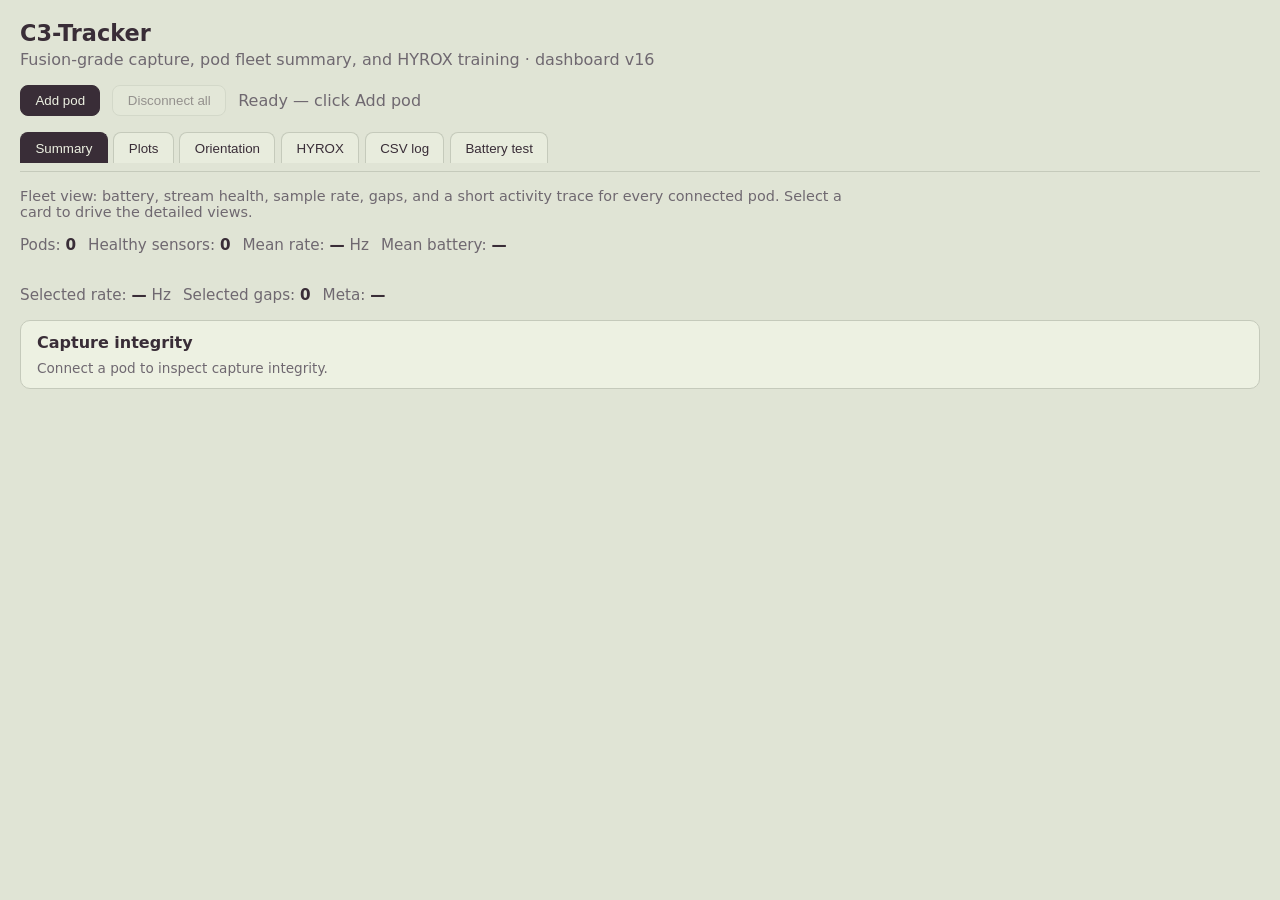
==== web/ble_plotter/index.html @ 92de3a67 "Dashboard UI update" ====
<!DOCTYPE html>
<html lang="en">
<head>
  <meta charset="UTF-8" />
  <meta name="viewport" content="width=device-width, initial-scale=1" />
  <title>C3-Tracker Web BLE</title>
  <link rel="stylesheet" href="styles.css?v=16.5" />
</head>
<body>
  <header>
    <h1>C3-Tracker</h1>
    <p class="sub">Fusion-grade capture, pod fleet summary, and HYROX training · dashboard v16</p>
  </header>

  <section class="controls">
    <button id="btnAddPod" type="button">Add pod</button>
    <button id="btnDisconnect" type="button" disabled>Disconnect all</button>
    <span id="status" class="status">No pods connected</span>
  </section>

  <nav class="tabs" role="tablist">
    <button type="button" class="tab active" data-tab="summary" role="tab" aria-selected="true">Summary</button>
    <button type="button" class="tab" data-tab="plots" role="tab" aria-selected="false">Plots</button>
    <button type="button" class="tab" data-tab="orientation" role="tab" aria-selected="false">Orientation</button>
    <button type="button" class="tab" data-tab="hyrox" role="tab" aria-selected="false">HYROX</button>
    <button type="button" class="tab" data-tab="logging" role="tab" aria-selected="false">CSV log</button>
    <button type="button" class="tab" data-tab="battery-test" role="tab" aria-selected="false">Battery test</button>
  </nav>

  <section id="panel-summary" class="tab-panel active" role="tabpanel">
    <p class="hint">
      Fleet view: battery, stream health, sample rate, gaps, and a short activity
      trace for every connected pod. Select a card to drive the detailed views.
    </p>
    <section class="summary-kpis">
      <div>Pods: <strong id="podCount">0</strong></div>
      <div>Healthy sensors: <strong id="healthyCount">0</strong></div>
      <div>Mean rate: <strong id="fleetRate">—</strong> Hz</div>
      <div>Mean battery: <strong id="fleetBattery">—</strong></div>
    </section>
    <section class="pods" id="podList" aria-label="Connected pods"></section>
    <section class="stats">
      <div>Selected rate: <strong id="rate">—</strong> Hz</div>
      <div>Selected gaps: <strong id="gaps">0</strong></div>
      <div>Meta: <strong id="meta">—</strong></div>
    </section>
    <section class="integrity" aria-label="Capture integrity">
      <h2>Capture integrity</h2>
      <div id="captureIntegrity" class="integrity-body">
        Connect a pod to inspect capture integrity.
      </div>
    </section>
  </section>

  <section id="panel-plots" class="tab-panel" role="tabpanel" hidden>
    <p class="hint">
      Overlay compares the same channels across pods. Each pod color marks its traces.
      Software sync estimates clock offset for CSV timestamps; it is not sample-level IMU sync.
    </p>
    <section class="toggles" id="toggles"></section>
    <section class="plots">
      <figure>
        <figcaption>Accelerometer — auto scale overlay</figcaption>
        <canvas id="plotAccel" width="900" height="200"></canvas>
      </figure>
      <figure>
        <figcaption>Gyroscope — auto scale overlay</figcaption>
        <canvas id="plotGyro" width="900" height="200"></canvas>
      </figure>
      <figure>
        <figcaption>Magnetometer (G) — auto scale overlay</figcaption>
        <canvas id="plotMag" width="900" height="200"></canvas>
      </figure>
    </section>
  </section>

  <section id="panel-orientation" class="tab-panel" role="tabpanel" hidden>
    <p class="hint">
      Cube attitude from the selected pod: accel (tilt) + mag (tilt-compensated yaw).
      Orthographic projection. RGB faces = +X / +Y / +Z. No gyro fusion yet.
    </p>
    <figure class="cube-wrap">
      <figcaption>Selected pod orientation</figcaption>
      <canvas id="plotCube" width="640" height="420"></canvas>
    </figure>
  </section>

  <section id="panel-hyrox" class="tab-panel" role="tabpanel" hidden>
    <p class="hint">
      HYROX mode is a training assistant: it estimates work/rest, motion
      intensity, and candidate repetitions from IMU motion. It does not claim
      exact running distance or official race timing.
    </p>
    <section class="hyrox-controls">
      <label>
        Station
        <select id="hyroxStation">
          <option value="run">Run</option>
          <option value="ski">SkiErg</option>
          <option value="sled_push">Sled push</option>
          <option value="sled_pull">Sled pull</option>
          <option value="burpee">Burpee broad jump</option>
          <option value="row">Row</option>
          <option value="carry">Farmers carry</option>
          <option value="lunge">Sandbag lunges</option>
          <option value="wall_ball">Wall balls</option>
        </select>
      </label>
      <button id="btnHyroxStart" type="button" disabled>Start HYROX set</button>
      <button id="btnHyroxStop" type="button" disabled>Stop set</button>
      <span id="hyroxState" class="status">Idle</span>
    </section>
    <section class="hyrox-kpis">
      <div>Elapsed: <strong id="hyroxElapsed">0:00</strong></div>
      <div>Reps: <strong id="hyroxReps">0</strong></div>
      <div>Cadence: <strong id="hyroxCadence">—</strong></div>
      <div>Effort: <strong id="hyroxEffort">—</strong></div>
      <div>Work: <strong id="hyroxWork">0 s</strong></div>
    </section>
    <p id="hyroxQuality" class="hint">Connect a pod and choose a station.</p>
  </section>

  <section id="panel-logging" class="tab-panel" role="tabpanel" hidden>
    <p class="hint">
      Calibrate the magnetometer in the assembled enclosure first: slow figure-8 and
      tumble through nose/tail/side-down (not flat table spins). Logging uses 224 Hz
      for one pod and 112 Hz for two or more (prefers max rate over zero-loss)
      and brackets motion with two-second stationary bias intervals.
      Start runs a transport preflight; stop waits for a device drain-complete barrier.
      The CSV keeps raw values plus outlier flags and display-safe clean columns.
    </p>
    <section class="log-controls">
      <button id="btnLogStart" type="button" disabled>Start</button>
      <button id="btnLogStop" type="button" disabled>Stop</button>
      <button id="btnMagCal" type="button" disabled>Calibrate mag (30 s)</button>
      <button id="btnLogDownload" type="button" disabled>Download CSV (raw + clean)</button>
      <button id="btnLogClear" type="button" disabled>Clear</button>
      <span class="status">Rows: <strong id="logRows">0</strong> · <strong id="logState">idle</strong></span>
    </section>
  </section>

  <section id="panel-battery-test" class="tab-panel" role="tabpanel" hidden>
    <p class="hint">
      Connected endurance logger: records pack voltage, percentage, connection
      state, actual rate, gaps, and outliers for every pod. Keep this browser tab
      visible; a hidden browser can delay scheduled samples. This measures runtime
      behavior, not battery capacity in mAh.
    </p>
    <section class="test-controls">
      <label>
        Test label
        <input id="testLabel" type="text" maxlength="48"
          placeholder="e.g. one-pod-56Hz-live" />
      </label>
      <label>
        Sample interval
        <select id="testInterval">
          <option value="30">30 s</option>
          <option value="60" selected>60 s</option>
          <option value="300">5 min</option>
        </select>
      </label>
      <button id="btnTestStart" type="button" disabled>Start status log</button>
      <button id="btnTestStop" type="button" disabled>Stop</button>
      <button id="btnTestDownload" type="button" disabled>Download status CSV</button>
      <button id="btnTestClear" type="button" disabled>Clear</button>
    </section>
    <section class="test-kpis">
      <div>Elapsed: <strong id="testElapsed">0:00</strong></div>
      <div>Status rows: <strong id="testRows">0</strong></div>
      <div>State: <strong id="testState">idle</strong></div>
    </section>
    <div class="test-table-wrap">
      <table class="test-table">
        <caption>Latest logged device status</caption>
        <thead>
          <tr>
            <th>Pod</th>
            <th>Elapsed</th>
            <th>Battery</th>
            <th>Link / sensor</th>
            <th>Rate</th>
            <th>Gaps</th>
            <th>Outliers</th>
          </tr>
        </thead>
        <tbody id="testLatest"></tbody>
      </table>
    </div>
  </section>

  <script type="module" src="app.js?v=16.5"></script>
</body>
</html>
---- web/ble_plotter/styles.css ----
:root {
  color-scheme: light;
  --brand-ink: #392d37;
  --brand-paper: #edf1e2;
  --brand-soft: #e8ecdd;
  --brand-muted: #e4e8d9;
  --brand-depth: #e0e4d5;
  --bg: var(--brand-depth);
  --panel: var(--brand-paper);
  --surface: var(--brand-soft);
  --text: var(--brand-ink);
  --muted: #6f6870;
  --border: #c5cabb;
  --accent: var(--brand-ink);
  --instrument: var(--brand-ink);
  --green: #26734d;
  --blue: #315f8c;
  --danger: #a33c46;
  --warning: #945b17;
}

* { box-sizing: border-box; }
::selection { background: var(--brand-ink); color: var(--brand-paper); }
body {
  margin: 0;
  font-family: "Segoe UI", system-ui, sans-serif;
  background: var(--bg);
  color: var(--text);
  padding: 1.25rem;
}
header h1 { margin: 0; font-size: 1.4rem; }
.sub { margin: 0.25rem 0 1rem; color: var(--muted); }
.controls, .stats, .toggles, .log-controls, .pods, .summary-kpis,
.hyrox-controls, .hyrox-kpis, .test-controls, .test-kpis {
  display: flex;
  flex-wrap: wrap;
  gap: 0.75rem;
  align-items: center;
  margin-bottom: 1rem;
}
.pods {
  align-items: stretch;
}
.summary-kpis, .hyrox-kpis, .test-kpis {
  color: var(--muted);
  font-size: 0.95rem;
}
.summary-kpis strong, .hyrox-kpis strong, .test-kpis strong { color: var(--text); }
.pod-card {
  background: var(--panel);
  border: 1px solid var(--border);
  border-left-width: 4px;
  border-radius: 10px;
  padding: 0.75rem;
  min-width: 280px;
  flex: 1 1 320px;
}
.pod-card.selected {
  box-shadow: 0 0 0 1px var(--accent);
}
.pod-title {
  display: flex;
  flex-wrap: wrap;
  gap: 0.5rem;
  align-items: center;
  margin-bottom: 0.6rem;
}
.pod-title .muted {
  color: var(--muted);
  font-size: 0.85rem;
}
.pod-health, .pod-metric {
  display: flex;
  flex-wrap: wrap;
  gap: 0.65rem;
  color: var(--muted);
  font-size: 0.82rem;
  margin: 0.35rem 0;
}
.health.good { color: var(--green); }
.health.warn { color: var(--warning); }
.health.bad { color: var(--danger); }
meter {
  width: 5rem;
  height: 0.65rem;
  accent-color: var(--green);
}
.mini-plot-wrap {
  margin: 0.55rem 0;
  padding: 0.35rem 0.45rem 0.45rem;
  background: var(--instrument);
  border-radius: 6px;
}
.mini-plot-wrap figcaption {
  color: var(--brand-muted);
  font-size: 0.72rem;
  margin-bottom: 0.2rem;
}
.mini-plot {
  width: 100%;
  height: 58px;
  background: transparent;
}
.swatch {
  width: 0.75rem;
  height: 0.75rem;
  border-radius: 50%;
  display: inline-block;
}
.pod-actions {
  display: flex;
  flex-wrap: wrap;
  gap: 0.4rem;
  align-items: center;
}
.pod-actions input[type="text"] {
  background: var(--surface);
  color: var(--text);
  border: 1px solid var(--border);
  border-radius: 8px;
  padding: 0.4rem 0.6rem;
  min-width: 10rem;
}
button {
  background: var(--surface);
  color: var(--text);
  border: 1px solid var(--border);
  border-radius: 8px;
  padding: 0.45rem 0.9rem;
  cursor: pointer;
}
button:hover:not(:disabled) { background: var(--brand-muted); border-color: var(--accent); }
button:disabled { opacity: 0.45; cursor: not-allowed; }
#btnAddPod {
  background: var(--accent);
  border-color: var(--accent);
  color: var(--brand-paper);
}
#btnAddPod:hover:not(:disabled) { background: #51414d; border-color: #51414d; }
button:focus-visible, select:focus-visible, input:focus-visible {
  outline: 3px solid #9d8d97;
  outline-offset: 2px;
}
.status { color: var(--muted); }
.status.ok { color: var(--green); }
.status.err { color: var(--danger); }
.hyrox-controls label, .test-controls label {
  display: inline-flex;
  gap: 0.4rem;
  align-items: center;
  color: var(--muted);
}
select, .test-controls input {
  background: var(--surface);
  color: var(--text);
  border: 1px solid var(--border);
  border-radius: 8px;
  padding: 0.45rem 0.6rem;
}
.test-controls input { min-width: 12rem; }
.test-table-wrap {
  overflow-x: auto;
  background: var(--panel);
  border-radius: 10px;
  padding: 0.75rem;
}
.test-table {
  border-collapse: collapse;
  min-width: 45rem;
  width: 100%;
  font-size: 0.85rem;
}
.test-table caption {
  caption-side: top;
  color: var(--muted);
  font-size: 0.9rem;
  text-align: left;
  margin-bottom: 0.5rem;
}
.test-table th, .test-table td {
  border-bottom: 1px solid var(--border);
  padding: 0.45rem;
  text-align: left;
  white-space: nowrap;
}
.test-table th { color: var(--muted); font-weight: 600; }
.stats { color: var(--muted); font-size: 0.95rem; }
.stats strong { color: var(--text); }

.tabs {
  display: flex;
  gap: 0.35rem;
  margin: 1rem 0 1rem;
  border-bottom: 1px solid var(--border);
  padding-bottom: 0.5rem;
}
.tab {
  border-radius: 8px 8px 0 0;
  border-bottom: none;
}
.tab.active {
  border-color: var(--accent);
  background: var(--accent);
  color: var(--brand-paper);
}
.tab-panel[hidden] { display: none; }
.hint {
  color: var(--muted);
  font-size: 0.9rem;
  max-width: 52rem;
  margin: 0 0 1rem;
}

.plots figure, .cube-wrap {
  margin: 0 0 1rem;
  background: var(--panel);
  border-radius: 10px;
  padding: 0.5rem 0.75rem 0.75rem;
}
figcaption { font-size: 0.85rem; color: var(--muted); margin-bottom: 0.35rem; }
canvas {
  width: 100%;
  max-width: 900px;
  height: auto;
  display: block;
  background: var(--instrument);
  border-radius: 6px;
}
#plotCube {
  max-width: 640px;
  margin: 0 auto;
}
.toggles label {
  display: inline-flex;
  gap: 0.35rem;
  align-items: center;
  font-size: 0.85rem;
  color: var(--muted);
}
.integrity {
  background: var(--panel);
  border: 1px solid var(--border);
  border-radius: 10px;
  padding: 0.75rem 1rem;
  margin-bottom: 1rem;
}
.integrity h2 {
  margin: 0 0 0.5rem;
  font-size: 1rem;
}
.integrity-body {
  color: var(--muted);
  font-size: 0.85rem;
  display: grid;
  gap: 0.35rem;
}
.integrity-row {
  font-family: ui-monospace, SFMono-Regular, Menlo, Consolas, monospace;
}
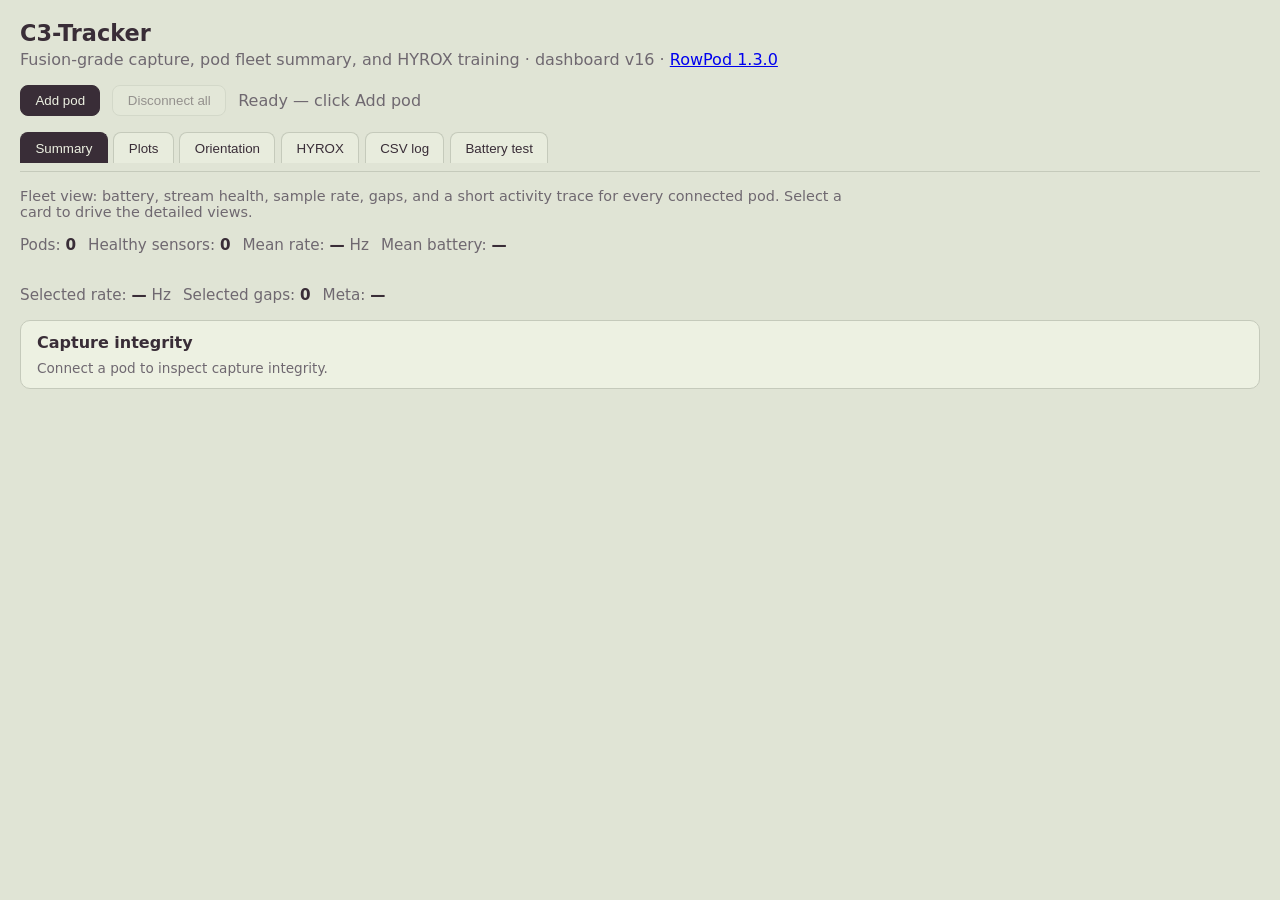
==== commit 2d115064: "Add RowPod 1.3.0 coaching PWA and rowing BLE profile. Host owns oar angle and crew overlay so water " ====
--- a/web/ble_plotter/index.html
+++ b/web/ble_plotter/index.html
@@ -4,12 +4,12 @@
   <meta charset="UTF-8" />
   <meta name="viewport" content="width=device-width, initial-scale=1" />
   <title>C3-Tracker Web BLE</title>
-  <link rel="stylesheet" href="styles.css?v=16.5" />
+  <link rel="stylesheet" href="styles.css?v=16.8" />
 </head>
 <body>
   <header>
     <h1>C3-Tracker</h1>
-    <p class="sub">Fusion-grade capture, pod fleet summary, and HYROX training · dashboard v16</p>
+    <p class="sub">Fusion-grade capture, pod fleet summary, and HYROX training · dashboard v16 · <a href="./rowpod.html?v=1.3.0">RowPod 1.3.0</a></p>
   </header>
 
   <section class="controls">
@@ -76,8 +76,7 @@
 
   <section id="panel-orientation" class="tab-panel" role="tabpanel" hidden>
     <p class="hint">
-      Cube attitude from the selected pod: accel (tilt) + mag (tilt-compensated yaw).
-      Orthographic projection. RGB faces = +X / +Y / +Z. No gyro fusion yet.
+      Cube attitude from on-device Mahony (gyro + accel + mag yaw correction).
     </p>
     <figure class="cube-wrap">
       <figcaption>Selected pod orientation</figcaption>
@@ -123,17 +122,17 @@
   <section id="panel-logging" class="tab-panel" role="tabpanel" hidden>
     <p class="hint">
       Calibrate the magnetometer in the assembled enclosure first: slow figure-8 and
-      tumble through nose/tail/side-down (not flat table spins). Logging uses 224 Hz
+      tumble through nose/tail/side-down (not flat table spins). Logging uses 448 Hz
       for one pod and 112 Hz for two or more (prefers max rate over zero-loss)
       and brackets motion with two-second stationary bias intervals.
       Start runs a transport preflight; stop waits for a device drain-complete barrier.
-      The CSV keeps raw values plus outlier flags and display-safe clean columns.
+      The CSV stores on-device Mahony quaternions plus the accel and mag the filter used.
     </p>
     <section class="log-controls">
       <button id="btnLogStart" type="button" disabled>Start</button>
       <button id="btnLogStop" type="button" disabled>Stop</button>
       <button id="btnMagCal" type="button" disabled>Calibrate mag (30 s)</button>
-      <button id="btnLogDownload" type="button" disabled>Download CSV (raw + clean)</button>
+      <button id="btnLogDownload" type="button" disabled>Download CSV (Mahony)</button>
       <button id="btnLogClear" type="button" disabled>Clear</button>
       <span class="status">Rows: <strong id="logRows">0</strong> · <strong id="logState">idle</strong></span>
     </section>
@@ -189,6 +188,6 @@
     </div>
   </section>
 
-  <script type="module" src="app.js?v=16.5"></script>
+  <script type="module" src="app.js?v=16.8"></script>
 </body>
 </html>
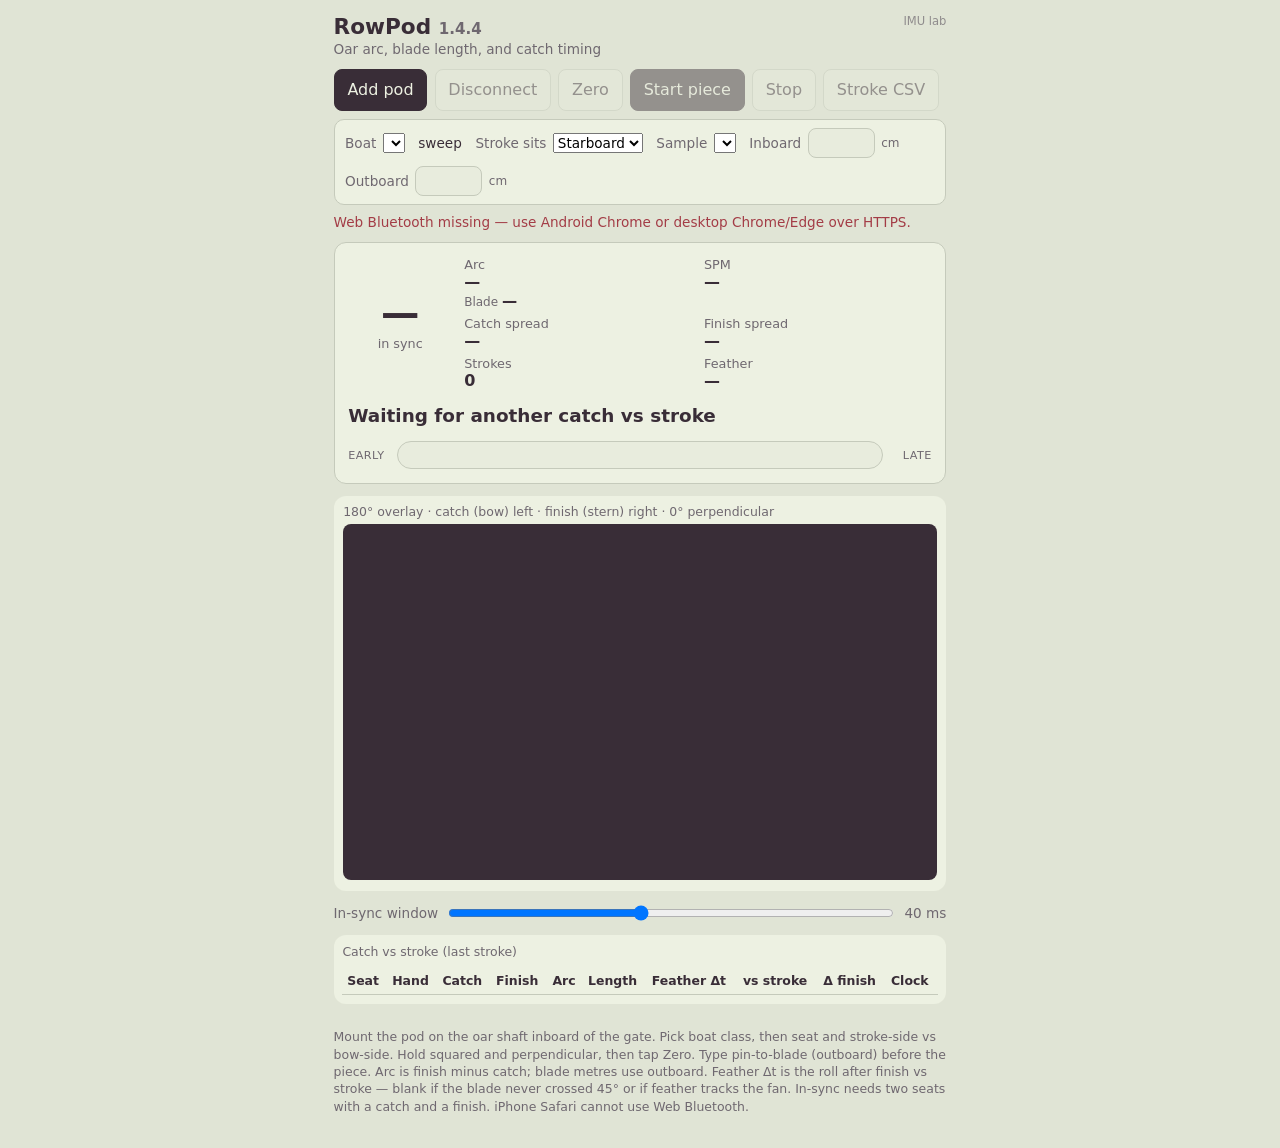
==== commit e2db9b16: "Ship RowPod 1.4.4 so Pages serves the coaching PWA and the 1.4 host line is tagged. Co-authored-by: " ====
--- a/web/ble_plotter/index.html
+++ b/web/ble_plotter/index.html
@@ -2,192 +2,132 @@
 <html lang="en">
 <head>
   <meta charset="UTF-8" />
-  <meta name="viewport" content="width=device-width, initial-scale=1" />
-  <title>C3-Tracker Web BLE</title>
-  <link rel="stylesheet" href="styles.css?v=16.8" />
+  <meta name="viewport" content="width=device-width, initial-scale=1, viewport-fit=cover" />
+  <meta name="theme-color" content="#392d37" />
+  <meta name="mobile-web-app-capable" content="yes" />
+  <title>RowPod 1.4.4</title>
+  <link rel="manifest" href="manifest.webmanifest" />
+  <link rel="icon" href="overtec-mark.svg" type="image/svg+xml" />
+  <link rel="stylesheet" href="rowpod.css?v=1.4.4" />
 </head>
 <body>
   <header>
-    <h1>C3-Tracker</h1>
-    <p class="sub">Fusion-grade capture, pod fleet summary, and HYROX training · dashboard v16 · <a href="./rowpod.html?v=1.3.0">RowPod 1.3.0</a></p>
+    <div class="brand">
+      <h1>RowPod <span data-rowpod-version>1.4.4</span></h1>
+      <p class="sub">Oar arc, blade length, and catch timing</p>
+    </div>
+    <a class="lab-link" href="./lab.html">IMU lab</a>
   </header>
 
   <section class="controls">
     <button id="btnAddPod" type="button">Add pod</button>
-    <button id="btnDisconnect" type="button" disabled>Disconnect all</button>
-    <span id="status" class="status">No pods connected</span>
+    <button id="btnDisconnect" type="button" disabled>Disconnect</button>
+    <button id="btnZero" type="button" disabled>Zero</button>
+    <button id="btnStart" type="button" disabled>Start piece</button>
+    <button id="btnStop" type="button" disabled>Stop</button>
+    <button id="btnCsv" type="button" disabled>Stroke CSV</button>
   </section>
 
-  <nav class="tabs" role="tablist">
-    <button type="button" class="tab active" data-tab="summary" role="tab" aria-selected="true">Summary</button>
-    <button type="button" class="tab" data-tab="plots" role="tab" aria-selected="false">Plots</button>
-    <button type="button" class="tab" data-tab="orientation" role="tab" aria-selected="false">Orientation</button>
-    <button type="button" class="tab" data-tab="hyrox" role="tab" aria-selected="false">HYROX</button>
-    <button type="button" class="tab" data-tab="logging" role="tab" aria-selected="false">CSV log</button>
-    <button type="button" class="tab" data-tab="battery-test" role="tab" aria-selected="false">Battery test</button>
-  </nav>
+  <section class="rig" aria-label="Boat class">
+    <label>
+      Boat
+      <select id="boatClass"></select>
+    </label>
+    <span id="boatKind" class="rig-kind">sweep</span>
+    <label>
+      Stroke sits
+      <select id="strokeSits">
+        <option value="starboard">Starboard</option>
+        <option value="port">Port</option>
+      </select>
+    </label>
+    <label>
+      Sample
+      <select id="crewPreset"></select>
+    </label>
+    <label>
+      Inboard
+      <input id="inboardCm" type="number" min="50" max="200" step="1" inputmode="decimal" />
+      <span class="rig-unit">cm</span>
+    </label>
+    <label>
+      Outboard
+      <input id="outboardCm" type="number" min="100" max="400" step="1" inputmode="decimal" />
+      <span class="rig-unit">cm</span>
+    </label>
+  </section>
+  <p id="status" class="status">Android Chrome or desktop Chrome/Edge. Add one pod per oar.</p>
 
-  <section id="panel-summary" class="tab-panel active" role="tabpanel">
-    <p class="hint">
-      Fleet view: battery, stream health, sample rate, gaps, and a short activity
-      trace for every connected pod. Select a card to drive the detailed views.
-    </p>
-    <section class="summary-kpis">
-      <div>Pods: <strong id="podCount">0</strong></div>
-      <div>Healthy sensors: <strong id="healthyCount">0</strong></div>
-      <div>Mean rate: <strong id="fleetRate">—</strong> Hz</div>
-      <div>Mean battery: <strong id="fleetBattery">—</strong></div>
-    </section>
-    <section class="pods" id="podList" aria-label="Connected pods"></section>
-    <section class="stats">
-      <div>Selected rate: <strong id="rate">—</strong> Hz</div>
-      <div>Selected gaps: <strong id="gaps">0</strong></div>
-      <div>Meta: <strong id="meta">—</strong></div>
-    </section>
-    <section class="integrity" aria-label="Capture integrity">
-      <h2>Capture integrity</h2>
-      <div id="captureIntegrity" class="integrity-body">
-        Connect a pod to inspect capture integrity.
+  <section class="headline" aria-live="polite">
+    <div class="sync-pct">
+      <strong id="syncPct">—</strong>
+      <span>in sync</span>
+    </div>
+    <div class="kpis">
+      <div class="kpi-stack">
+        Arc <strong id="arcLive">—</strong>
+        <span class="kpi-blade">Blade <strong id="bladeLive">—</strong></span>
       </div>
-    </section>
-  </section>
-
-  <section id="panel-plots" class="tab-panel" role="tabpanel" hidden>
-    <p class="hint">
-      Overlay compares the same channels across pods. Each pod color marks its traces.
-      Software sync estimates clock offset for CSV timestamps; it is not sample-level IMU sync.
-    </p>
-    <section class="toggles" id="toggles"></section>
-    <section class="plots">
-      <figure>
-        <figcaption>Accelerometer — auto scale overlay</figcaption>
-        <canvas id="plotAccel" width="900" height="200"></canvas>
-      </figure>
-      <figure>
-        <figcaption>Gyroscope — auto scale overlay</figcaption>
-        <canvas id="plotGyro" width="900" height="200"></canvas>
-      </figure>
-      <figure>
-        <figcaption>Magnetometer (G) — auto scale overlay</figcaption>
-        <canvas id="plotMag" width="900" height="200"></canvas>
-      </figure>
-    </section>
-  </section>
-
-  <section id="panel-orientation" class="tab-panel" role="tabpanel" hidden>
-    <p class="hint">
-      Cube attitude from on-device Mahony (gyro + accel + mag yaw correction).
-    </p>
-    <figure class="cube-wrap">
-      <figcaption>Selected pod orientation</figcaption>
-      <canvas id="plotCube" width="640" height="420"></canvas>
-    </figure>
-  </section>
-
-  <section id="panel-hyrox" class="tab-panel" role="tabpanel" hidden>
-    <p class="hint">
-      HYROX mode is a training assistant: it estimates work/rest, motion
-      intensity, and candidate repetitions from IMU motion. It does not claim
-      exact running distance or official race timing.
-    </p>
-    <section class="hyrox-controls">
-      <label>
-        Station
-        <select id="hyroxStation">
-          <option value="run">Run</option>
-          <option value="ski">SkiErg</option>
-          <option value="sled_push">Sled push</option>
-          <option value="sled_pull">Sled pull</option>
-          <option value="burpee">Burpee broad jump</option>
-          <option value="row">Row</option>
-          <option value="carry">Farmers carry</option>
-          <option value="lunge">Sandbag lunges</option>
-          <option value="wall_ball">Wall balls</option>
-        </select>
-      </label>
-      <button id="btnHyroxStart" type="button" disabled>Start HYROX set</button>
-      <button id="btnHyroxStop" type="button" disabled>Stop set</button>
-      <span id="hyroxState" class="status">Idle</span>
-    </section>
-    <section class="hyrox-kpis">
-      <div>Elapsed: <strong id="hyroxElapsed">0:00</strong></div>
-      <div>Reps: <strong id="hyroxReps">0</strong></div>
-      <div>Cadence: <strong id="hyroxCadence">—</strong></div>
-      <div>Effort: <strong id="hyroxEffort">—</strong></div>
-      <div>Work: <strong id="hyroxWork">0 s</strong></div>
-    </section>
-    <p id="hyroxQuality" class="hint">Connect a pod and choose a station.</p>
-  </section>
-
-  <section id="panel-logging" class="tab-panel" role="tabpanel" hidden>
-    <p class="hint">
-      Calibrate the magnetometer in the assembled enclosure first: slow figure-8 and
-      tumble through nose/tail/side-down (not flat table spins). Logging uses 448 Hz
-      for one pod and 112 Hz for two or more (prefers max rate over zero-loss)
-      and brackets motion with two-second stationary bias intervals.
-      Start runs a transport preflight; stop waits for a device drain-complete barrier.
-      The CSV stores on-device Mahony quaternions plus the accel and mag the filter used.
-    </p>
-    <section class="log-controls">
-      <button id="btnLogStart" type="button" disabled>Start</button>
-      <button id="btnLogStop" type="button" disabled>Stop</button>
-      <button id="btnMagCal" type="button" disabled>Calibrate mag (30 s)</button>
-      <button id="btnLogDownload" type="button" disabled>Download CSV (Mahony)</button>
-      <button id="btnLogClear" type="button" disabled>Clear</button>
-      <span class="status">Rows: <strong id="logRows">0</strong> · <strong id="logState">idle</strong></span>
-    </section>
-  </section>
-
-  <section id="panel-battery-test" class="tab-panel" role="tabpanel" hidden>
-    <p class="hint">
-      Connected endurance logger: records pack voltage, percentage, connection
-      state, actual rate, gaps, and outliers for every pod. Keep this browser tab
-      visible; a hidden browser can delay scheduled samples. This measures runtime
-      behavior, not battery capacity in mAh.
-    </p>
-    <section class="test-controls">
-      <label>
-        Test label
-        <input id="testLabel" type="text" maxlength="48"
-          placeholder="e.g. one-pod-56Hz-live" />
-      </label>
-      <label>
-        Sample interval
-        <select id="testInterval">
-          <option value="30">30 s</option>
-          <option value="60" selected>60 s</option>
-          <option value="300">5 min</option>
-        </select>
-      </label>
-      <button id="btnTestStart" type="button" disabled>Start status log</button>
-      <button id="btnTestStop" type="button" disabled>Stop</button>
-      <button id="btnTestDownload" type="button" disabled>Download status CSV</button>
-      <button id="btnTestClear" type="button" disabled>Clear</button>
-    </section>
-    <section class="test-kpis">
-      <div>Elapsed: <strong id="testElapsed">0:00</strong></div>
-      <div>Status rows: <strong id="testRows">0</strong></div>
-      <div>State: <strong id="testState">idle</strong></div>
-    </section>
-    <div class="test-table-wrap">
-      <table class="test-table">
-        <caption>Latest logged device status</caption>
-        <thead>
-          <tr>
-            <th>Pod</th>
-            <th>Elapsed</th>
-            <th>Battery</th>
-            <th>Link / sensor</th>
-            <th>Rate</th>
-            <th>Gaps</th>
-            <th>Outliers</th>
-          </tr>
-        </thead>
-        <tbody id="testLatest"></tbody>
-      </table>
+      <div>SPM <strong id="spm">—</strong></div>
+      <div>Catch spread <strong id="catchSpread">—</strong></div>
+      <div>Finish spread <strong id="finishSpread">—</strong></div>
+      <div>Strokes <strong id="strokeCount">0</strong></div>
+      <div>Feather <strong id="featherLive">—</strong></div>
+    </div>
+    <p id="catchCue" class="catch-cue">Waiting for another catch vs stroke</p>
+    <div id="alignRail" class="align-rail" hidden>
+      <span class="align-end">early</span>
+      <div id="alignTrack" class="align-track"></div>
+      <span class="align-end">late</span>
     </div>
   </section>
 
-  <script type="module" src="app.js?v=16.8"></script>
+  <figure class="fan-wrap">
+    <figcaption>180° overlay · catch (bow) left · finish (stern) right · 0° perpendicular</figcaption>
+    <canvas id="fan" width="720" height="432"></canvas>
+  </figure>
+
+  <section class="threshold">
+    <label>
+      In-sync window
+      <input id="thresholdMs" type="range" min="10" max="80" step="5" value="40" />
+      <span id="thresholdLabel">40 ms</span>
+    </label>
+  </section>
+
+  <section class="table-wrap">
+    <table>
+      <caption>Catch vs stroke (last stroke) <span id="matchNote" class="match-note"></span></caption>
+      <thead>
+        <tr>
+          <th>Seat</th>
+          <th>Hand</th>
+          <th>Catch</th>
+          <th>Finish</th>
+          <th>Arc</th>
+          <th>Length</th>
+          <th>Feather Δt</th>
+          <th>vs stroke</th>
+          <th>Δ finish</th>
+          <th>Clock</th>
+        </tr>
+      </thead>
+      <tbody id="seatRows"></tbody>
+    </table>
+  </section>
+
+  <section id="podList" class="pod-assign" aria-label="Seat assignment"></section>
+
+  <p class="footnote">
+    Mount the pod on the oar shaft inboard of the gate. Pick boat class, then
+    seat and stroke-side vs bow-side. Hold squared and perpendicular, then tap
+    Zero. Type pin-to-blade (outboard) before the piece. Arc is finish minus
+    catch; blade metres use outboard. Feather Δt is the roll after finish vs
+    stroke — blank if the blade never crossed 45° or if feather tracks the fan.
+    In-sync needs two seats with a catch and a finish. iPhone Safari cannot use
+    Web Bluetooth.
+  </p>
+
+  <script type="module" src="rowpod.js?v=1.4.4"></script>
 </body>
 </html>
--- a/web/ble_plotter/rowpod.css
+++ b/web/ble_plotter/rowpod.css
@@ -0,0 +1,309 @@
+:root {
+  color-scheme: light;
+  --brand-ink: #392d37;
+  --brand-paper: #edf1e2;
+  --brand-soft: #e8ecdd;
+  --muted: #6f6870;
+  --border: #c5cabb;
+  --green: #26734d;
+  --danger: #a33c46;
+  --warning: #945b17;
+}
+
+* { box-sizing: border-box; }
+html, body { margin: 0; }
+body {
+  min-height: 100dvh;
+  font-family: "Segoe UI", system-ui, sans-serif;
+  background: #e0e4d5;
+  color: var(--brand-ink);
+  padding: 0.85rem 0.85rem calc(1.25rem + env(safe-area-inset-bottom));
+  max-width: 28rem;
+  margin: 0 auto;
+}
+
+header {
+  display: flex;
+  justify-content: space-between;
+  align-items: flex-start;
+  gap: 0.75rem;
+  margin-bottom: 0.75rem;
+}
+header h1 { margin: 0; font-size: 1.35rem; }
+header h1 [data-rowpod-version] {
+  font-weight: 600;
+  color: var(--muted);
+  font-size: 0.7em;
+}
+.sub { margin: 0.15rem 0 0; color: var(--muted); font-size: 0.85rem; }
+.lab-link {
+  color: var(--muted);
+  font-size: 0.72rem;
+  white-space: nowrap;
+  text-decoration: none;
+  opacity: 0.7;
+}
+.lab-link:hover { opacity: 1; text-decoration: underline; }
+
+.controls {
+  display: flex;
+  flex-wrap: wrap;
+  gap: 0.45rem;
+  margin-bottom: 0.5rem;
+}
+.rig {
+  display: flex;
+  flex-wrap: wrap;
+  align-items: center;
+  gap: 0.55rem 0.85rem;
+  margin-bottom: 0.55rem;
+  padding: 0.55rem 0.65rem;
+  background: var(--brand-paper);
+  border: 1px solid var(--border);
+  border-radius: 10px;
+  font-size: 0.85rem;
+}
+.rig label {
+  display: flex;
+  align-items: center;
+  gap: 0.4rem;
+  color: var(--muted);
+}
+.rig-unit {
+  font-size: 0.75rem;
+  color: var(--muted);
+}
+.rig input[type="number"] {
+  width: 4.2rem;
+  font: inherit;
+  color: var(--brand-ink);
+  background: var(--brand-soft);
+  border: 1px solid var(--border);
+  border-radius: 8px;
+  padding: 0.35rem 0.4rem;
+}
+button, select, input[type="range"] {
+  font: inherit;
+}
+button {
+  background: var(--brand-soft);
+  color: var(--brand-ink);
+  border: 1px solid var(--border);
+  border-radius: 8px;
+  padding: 0.55rem 0.8rem;
+  min-height: 2.6rem;
+  cursor: pointer;
+}
+button:disabled { opacity: 0.45; }
+#btnAddPod, #btnStart {
+  background: var(--brand-ink);
+  color: var(--brand-paper);
+  border-color: var(--brand-ink);
+}
+.status { color: var(--muted); font-size: 0.85rem; margin: 0 0 0.75rem; }
+.status.ok { color: var(--green); }
+.status.err { color: var(--danger); }
+
+.headline {
+  background: var(--brand-paper);
+  border: 1px solid var(--border);
+  border-radius: 12px;
+  padding: 0.85rem;
+  margin-bottom: 0.75rem;
+  display: grid;
+  grid-template-columns: auto 1fr;
+  gap: 0.75rem;
+  align-items: center;
+}
+.sync-pct {
+  text-align: center;
+  min-width: 6.5rem;
+}
+.sync-pct strong {
+  display: block;
+  font-size: 2.4rem;
+  line-height: 1;
+}
+.sync-pct span { color: var(--muted); font-size: 0.8rem; }
+.kpis {
+  display: grid;
+  grid-template-columns: 1fr 1fr;
+  gap: 0.35rem 0.75rem;
+  color: var(--muted);
+  font-size: 0.8rem;
+}
+.kpis strong { color: var(--brand-ink); display: block; font-size: 1rem; }
+.kpi-stack .kpi-blade {
+  display: block;
+  margin-top: 0.1rem;
+  font-size: 0.75rem;
+}
+.kpi-stack .kpi-blade strong {
+  display: inline;
+  font-size: 0.95rem;
+}
+
+.catch-cue {
+  grid-column: 1 / -1;
+  margin: 0.15rem 0 0;
+  font-size: 1.15rem;
+  font-weight: 650;
+  line-height: 1.25;
+}
+.catch-cue.together { color: var(--green); }
+.catch-cue.in { color: var(--brand-ink); }
+.catch-cue.out, .catch-cue.untrusted { color: var(--warning); }
+.catch-cue.wait, .catch-cue.none { color: var(--muted); font-weight: 500; }
+
+.align-rail {
+  grid-column: 1 / -1;
+  display: flex;
+  align-items: center;
+  gap: 0.45rem;
+  margin-top: 0.15rem;
+}
+.align-end {
+  font-size: 0.7rem;
+  color: var(--muted);
+  text-transform: uppercase;
+  letter-spacing: 0.04em;
+  width: 2.6rem;
+}
+.align-end:last-child { text-align: right; }
+.align-track {
+  position: relative;
+  flex: 1;
+  height: 28px;
+  background: var(--brand-soft);
+  border: 1px solid var(--border);
+  border-radius: 999px;
+}
+.align-track .mark {
+  position: absolute;
+  top: 3px;
+  width: 10px;
+  height: 22px;
+  margin-left: -5px;
+  border-radius: 3px;
+  background: var(--brand-ink);
+}
+.align-track .mark.ref {
+  width: 2px;
+  margin-left: -1px;
+  background: var(--muted);
+  height: 26px;
+  top: 0;
+}
+.align-track .mark.out { outline: 2px solid var(--warning); }
+.align-window {
+  position: absolute;
+  top: 0;
+  bottom: 0;
+  background: rgba(38, 115, 77, 0.18);
+  border-radius: 999px;
+}
+
+.fan-wrap {
+  margin: 0 0 0.75rem;
+  background: var(--brand-paper);
+  border-radius: 12px;
+  padding: 0.5rem 0.6rem 0.7rem;
+}
+figcaption { color: var(--muted); font-size: 0.78rem; margin-bottom: 0.3rem; }
+#fan {
+  width: 100%;
+  aspect-ratio: 5 / 3;
+  height: auto;
+  display: block;
+  background: var(--brand-ink);
+  border-radius: 8px;
+}
+
+.threshold {
+  margin-bottom: 0.75rem;
+  color: var(--muted);
+  font-size: 0.85rem;
+}
+.threshold label {
+  display: flex;
+  align-items: center;
+  gap: 0.5rem;
+}
+.threshold input { flex: 1; }
+
+.table-wrap {
+  overflow-x: auto;
+  background: var(--brand-paper);
+  border-radius: 12px;
+  padding: 0.55rem;
+  margin-bottom: 0.75rem;
+}
+table {
+  border-collapse: collapse;
+  width: 100%;
+  font-size: 0.78rem;
+}
+caption {
+  text-align: left;
+  color: var(--muted);
+  margin-bottom: 0.35rem;
+}
+th, td {
+  text-align: left;
+  padding: 0.35rem 0.3rem;
+  border-bottom: 1px solid var(--border);
+  white-space: nowrap;
+}
+.match-note {
+  display: block;
+  font-weight: 400;
+  color: var(--warning);
+  margin-top: 0.2rem;
+}
+tr.warn-spread td { color: var(--warning); }
+td.late-out { color: var(--warning); font-weight: 650; }
+td.late-in { color: var(--green); }
+
+.pod-assign {
+  display: grid;
+  gap: 0.5rem;
+}
+.pod-row {
+  background: var(--brand-paper);
+  border: 1px solid var(--border);
+  border-left-width: 4px;
+  border-radius: 10px;
+  padding: 0.55rem 0.65rem;
+  display: grid;
+  gap: 0.4rem;
+}
+.pod-row header {
+  margin: 0;
+  align-items: center;
+}
+.pod-row .name { font-weight: 600; }
+.pod-row .meta { color: var(--muted); font-size: 0.75rem; }
+.pod-row .fields {
+  display: flex;
+  flex-wrap: wrap;
+  gap: 0.4rem;
+}
+.pod-row select {
+  background: var(--brand-soft);
+  border: 1px solid var(--border);
+  border-radius: 8px;
+  padding: 0.35rem 0.45rem;
+}
+.health.good { color: var(--green); }
+.health.warn { color: var(--warning); }
+.health.bad { color: var(--danger); }
+
+.footnote {
+  color: var(--muted);
+  font-size: 0.78rem;
+  line-height: 1.4;
+}
+
+@media (min-width: 720px) {
+  body { max-width: 40rem; }
+}
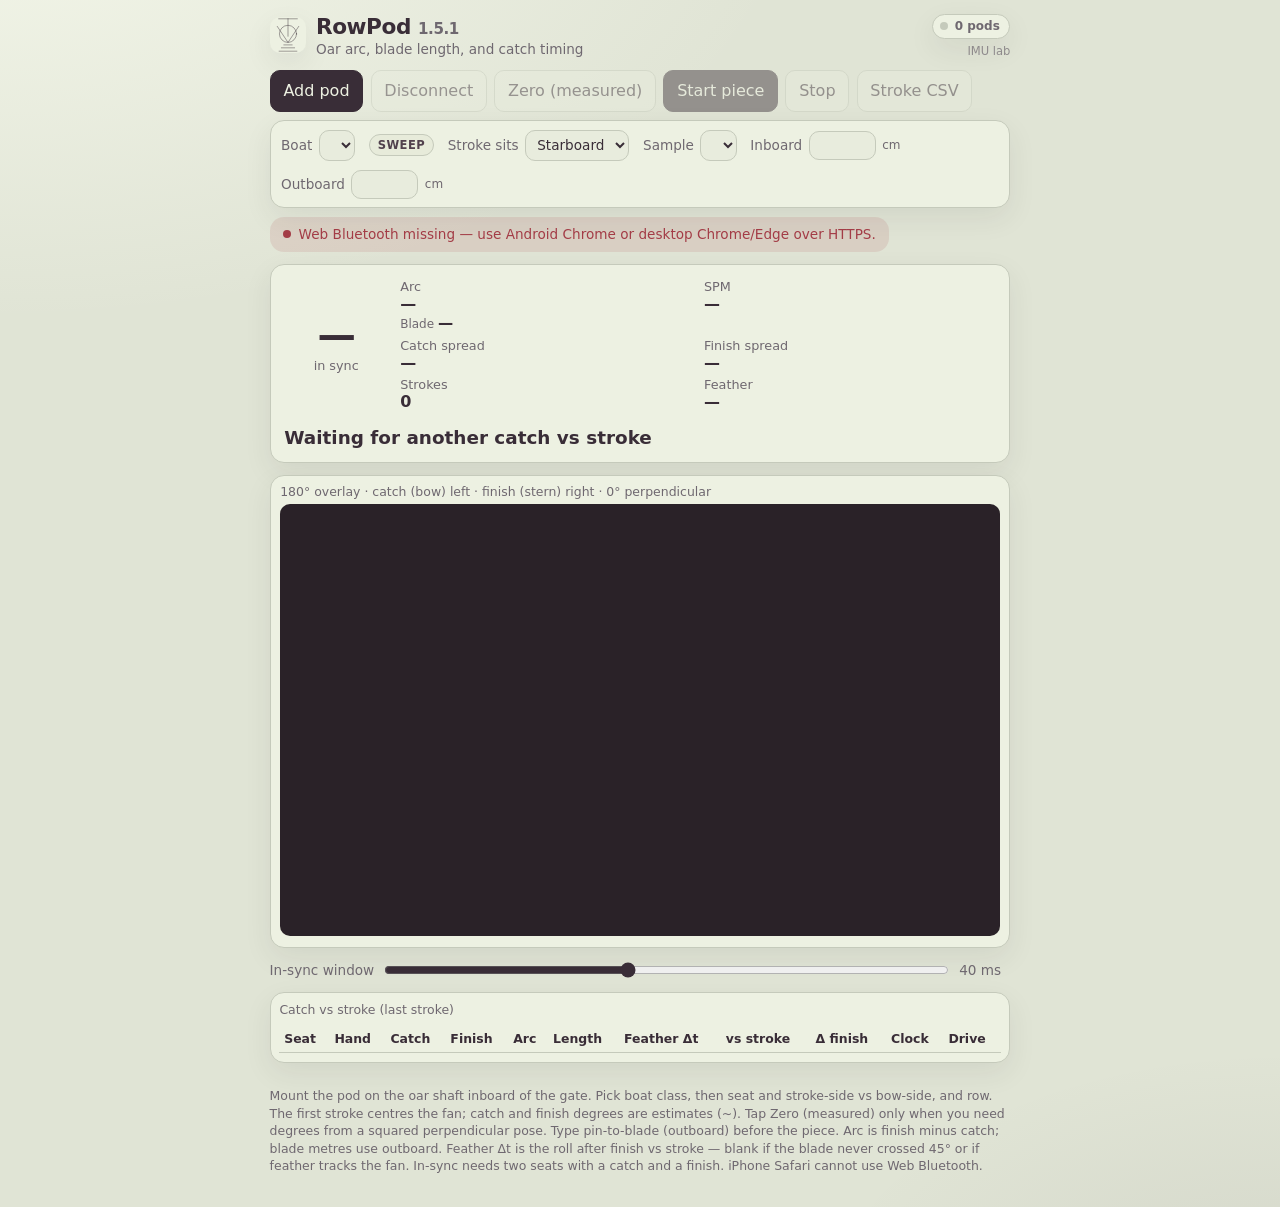
==== commit d54fd1fe: "RowPod v2 implementation" ====
--- a/web/ble_plotter/index.html
+++ b/web/ble_plotter/index.html
@@ -5,24 +5,33 @@
   <meta name="viewport" content="width=device-width, initial-scale=1, viewport-fit=cover" />
   <meta name="theme-color" content="#392d37" />
   <meta name="mobile-web-app-capable" content="yes" />
-  <title>RowPod 1.4.4</title>
+  <title>RowPod 1.5.1</title>
   <link rel="manifest" href="manifest.webmanifest" />
   <link rel="icon" href="overtec-mark.svg" type="image/svg+xml" />
-  <link rel="stylesheet" href="rowpod.css?v=1.4.4" />
+  <link rel="stylesheet" href="rowpod.css?v=1.5.1" />
 </head>
 <body>
   <header>
     <div class="brand">
-      <h1>RowPod <span data-rowpod-version>1.4.4</span></h1>
-      <p class="sub">Oar arc, blade length, and catch timing</p>
+      <img class="mark" src="overtec-mark.svg" alt="" width="36" height="36" />
+      <div>
+        <h1>RowPod <span data-rowpod-version>1.5.1</span></h1>
+        <p class="sub">Oar arc, blade length, and catch timing</p>
+      </div>
     </div>
-    <a class="lab-link" href="./lab.html">IMU lab</a>
+    <div class="header-side">
+      <span id="podCount" class="pod-pill" data-live="0">
+        <span class="live-dot" aria-hidden="true"></span>
+        <span id="podCountLabel">0 pods</span>
+      </span>
+      <a class="lab-link" href="./lab.html">IMU lab</a>
+    </div>
   </header>
 
   <section class="controls">
     <button id="btnAddPod" type="button">Add pod</button>
     <button id="btnDisconnect" type="button" disabled>Disconnect</button>
-    <button id="btnZero" type="button" disabled>Zero</button>
+    <button id="btnZero" type="button" disabled>Zero (measured)</button>
     <button id="btnStart" type="button" disabled>Start piece</button>
     <button id="btnStop" type="button" disabled>Stop</button>
     <button id="btnCsv" type="button" disabled>Stroke CSV</button>
@@ -110,6 +119,7 @@
           <th>vs stroke</th>
           <th>Δ finish</th>
           <th>Clock</th>
+          <th>Drive</th>
         </tr>
       </thead>
       <tbody id="seatRows"></tbody>
@@ -120,14 +130,16 @@
 
   <p class="footnote">
     Mount the pod on the oar shaft inboard of the gate. Pick boat class, then
-    seat and stroke-side vs bow-side. Hold squared and perpendicular, then tap
-    Zero. Type pin-to-blade (outboard) before the piece. Arc is finish minus
+    seat and stroke-side vs bow-side, and row. The first stroke centres the
+    fan; catch and finish degrees are estimates (~). Tap Zero (measured) only
+    when you need degrees from a squared perpendicular pose. Type pin-to-blade
+    (outboard) before the piece. Arc is finish minus
     catch; blade metres use outboard. Feather Δt is the roll after finish vs
     stroke — blank if the blade never crossed 45° or if feather tracks the fan.
     In-sync needs two seats with a catch and a finish. iPhone Safari cannot use
     Web Bluetooth.
   </p>
 
-  <script type="module" src="rowpod.js?v=1.4.4"></script>
+  <script type="module" src="rowpod.js?v=1.5.1"></script>
 </body>
 </html>
--- a/web/ble_plotter/rowpod.css
+++ b/web/ble_plotter/rowpod.css
@@ -1,13 +1,26 @@
 :root {
   color-scheme: light;
   --brand-ink: #392d37;
+  --ink-2: #51414d;
   --brand-paper: #edf1e2;
   --brand-soft: #e8ecdd;
+  --canvas: #e0e4d5;
+  --surface-1: #e7ebda;
+  --surface-2: #d8dccb;
+  --fan-ink: #2a2228;
   --muted: #6f6870;
   --border: #c5cabb;
   --green: #26734d;
   --danger: #a33c46;
   --warning: #945b17;
+  --green-soft: rgba(38, 115, 77, 0.12);
+  --danger-soft: rgba(163, 60, 70, 0.12);
+  --warning-soft: rgba(148, 91, 23, 0.12);
+  --shadow: 0 10px 28px rgba(57, 45, 55, 0.08);
+  --dur-fast: 120ms;
+  --dur-med: 240ms;
+  --dur-slow: 400ms;
+  --ease: cubic-bezier(0.2, 0.8, 0.2, 1);
 }
 
 * { box-sizing: border-box; }
@@ -15,7 +28,10 @@
 body {
   min-height: 100dvh;
   font-family: "Segoe UI", system-ui, sans-serif;
-  background: #e0e4d5;
+  background:
+    radial-gradient(120% 70% at 0% -10%, #f4f7ea 0%, transparent 52%),
+    radial-gradient(80% 50% at 100% 110%, rgba(57, 45, 55, 0.08) 0%, transparent 46%),
+    var(--canvas);
   color: var(--brand-ink);
   padding: 0.85rem 0.85rem calc(1.25rem + env(safe-area-inset-bottom));
   max-width: 28rem;
@@ -29,13 +45,35 @@
   gap: 0.75rem;
   margin-bottom: 0.75rem;
 }
-header h1 { margin: 0; font-size: 1.35rem; }
+.brand {
+  display: flex;
+  align-items: center;
+  gap: 0.65rem;
+  min-width: 0;
+}
+.mark {
+  width: 2.25rem;
+  height: 2.25rem;
+  flex: none;
+  border-radius: 10px;
+  background: var(--brand-paper);
+  box-shadow: var(--shadow);
+}
+header h1 { margin: 0; font-size: 1.35rem; letter-spacing: -0.02em; }
 header h1 [data-rowpod-version] {
   font-weight: 600;
   color: var(--muted);
   font-size: 0.7em;
+  font-variant-numeric: tabular-nums;
 }
 .sub { margin: 0.15rem 0 0; color: var(--muted); font-size: 0.85rem; }
+.header-side {
+  display: flex;
+  flex: none;
+  flex-direction: column;
+  align-items: flex-end;
+  gap: 0.35rem;
+}
 .lab-link {
   color: var(--muted);
   font-size: 0.72rem;
@@ -44,6 +82,38 @@
   opacity: 0.7;
 }
 .lab-link:hover { opacity: 1; text-decoration: underline; }
+.lab-link:focus-visible {
+  opacity: 1;
+  outline: 2px solid var(--brand-ink);
+  outline-offset: 2px;
+  border-radius: 4px;
+}
+
+.pod-pill {
+  display: inline-flex;
+  align-items: center;
+  gap: 0.4rem;
+  padding: 0.28rem 0.6rem 0.28rem 0.45rem;
+  border-radius: 999px;
+  background: var(--brand-paper);
+  border: 1px solid var(--border);
+  color: var(--muted);
+  font-size: 0.75rem;
+  font-weight: 650;
+  font-variant-numeric: tabular-nums;
+  white-space: nowrap;
+  box-shadow: var(--shadow);
+}
+.live-dot {
+  width: 0.5rem;
+  height: 0.5rem;
+  border-radius: 50%;
+  background: var(--border);
+}
+.pod-pill[data-live="1"] .live-dot {
+  background: var(--green);
+  animation: live-pulse 1.6s var(--ease) infinite;
+}
 
 .controls {
   display: flex;
@@ -60,69 +130,138 @@
   padding: 0.55rem 0.65rem;
   background: var(--brand-paper);
   border: 1px solid var(--border);
-  border-radius: 10px;
+  border-radius: 14px;
   font-size: 0.85rem;
+  box-shadow: var(--shadow);
 }
 .rig label {
   display: flex;
   align-items: center;
   gap: 0.4rem;
   color: var(--muted);
+}
+.rig-kind {
+  font-size: 0.72rem;
+  font-weight: 650;
+  letter-spacing: 0.04em;
+  text-transform: uppercase;
+  color: var(--ink-2);
+  background: var(--surface-1);
+  border: 1px solid var(--border);
+  border-radius: 999px;
+  padding: 0.2rem 0.5rem;
 }
 .rig-unit {
   font-size: 0.75rem;
   color: var(--muted);
 }
-.rig input[type="number"] {
-  width: 4.2rem;
+.rig input[type="number"],
+.rig select,
+.pod-row select {
   font: inherit;
   color: var(--brand-ink);
   background: var(--brand-soft);
   border: 1px solid var(--border);
-  border-radius: 8px;
-  padding: 0.35rem 0.4rem;
-}
-button, select, input[type="range"] {
-  font: inherit;
-}
+  border-radius: 10px;
+  padding: 0.35rem 0.45rem;
+  transition: border-color var(--dur-fast) var(--ease), box-shadow var(--dur-fast) var(--ease);
+}
+.rig input[type="number"] { width: 4.2rem; }
+.rig input:focus-visible,
+.rig select:focus-visible,
+.pod-row select:focus-visible {
+  outline: none;
+  border-color: var(--brand-ink);
+  box-shadow: 0 0 0 3px rgba(57, 45, 55, 0.16);
+}
+button, select, input[type="range"] { font: inherit; }
 button {
   background: var(--brand-soft);
   color: var(--brand-ink);
   border: 1px solid var(--border);
-  border-radius: 8px;
+  border-radius: 10px;
   padding: 0.55rem 0.8rem;
   min-height: 2.6rem;
   cursor: pointer;
-}
-button:disabled { opacity: 0.45; }
+  transition:
+    transform var(--dur-fast) var(--ease),
+    background var(--dur-fast) var(--ease),
+    box-shadow var(--dur-fast) var(--ease);
+}
+button:focus-visible {
+  outline: 2px solid var(--brand-ink);
+  outline-offset: 2px;
+}
+@media (hover: hover) {
+  button:hover:not(:disabled) {
+    transform: translateY(-1px);
+    box-shadow: var(--shadow);
+  }
+}
+button:active:not(:disabled) { transform: scale(0.97); }
+button:disabled { opacity: 0.45; cursor: default; }
 #btnAddPod, #btnStart {
   background: var(--brand-ink);
   color: var(--brand-paper);
   border-color: var(--brand-ink);
 }
-.status { color: var(--muted); font-size: 0.85rem; margin: 0 0 0.75rem; }
-.status.ok { color: var(--green); }
-.status.err { color: var(--danger); }
+#btnAddPod:hover:not(:disabled),
+#btnStart:hover:not(:disabled) { background: var(--ink-2); }
+
+.status {
+  display: flex;
+  align-items: flex-start;
+  gap: 0.5rem;
+  width: fit-content;
+  max-width: 100%;
+  margin: 0 0 0.75rem;
+  padding: 0.45rem 0.75rem;
+  border-radius: 14px;
+  background: var(--surface-1);
+  border: 1px solid var(--border);
+  color: var(--muted);
+  font-size: 0.85rem;
+  line-height: 1.35;
+}
+.status::before {
+  content: "";
+  width: 0.5rem;
+  height: 0.5rem;
+  margin-top: 0.28rem;
+  border-radius: 50%;
+  background: currentColor;
+  flex: none;
+}
+.status.ok {
+  color: var(--green);
+  background: var(--green-soft);
+  border-color: transparent;
+}
+.status.err {
+  color: var(--danger);
+  background: var(--danger-soft);
+  border-color: transparent;
+}
 
 .headline {
   background: var(--brand-paper);
   border: 1px solid var(--border);
-  border-radius: 12px;
+  border-radius: 14px;
   padding: 0.85rem;
   margin-bottom: 0.75rem;
   display: grid;
   grid-template-columns: auto 1fr;
   gap: 0.75rem;
   align-items: center;
-}
-.sync-pct {
-  text-align: center;
-  min-width: 6.5rem;
-}
+  box-shadow: var(--shadow);
+}
+.sync-pct { text-align: center; min-width: 6.5rem; }
 .sync-pct strong {
   display: block;
   font-size: 2.4rem;
   line-height: 1;
+  font-variant-numeric: tabular-nums;
+  letter-spacing: -0.03em;
 }
 .sync-pct span { color: var(--muted); font-size: 0.8rem; }
 .kpis {
@@ -132,16 +271,14 @@
   color: var(--muted);
   font-size: 0.8rem;
 }
-.kpis strong { color: var(--brand-ink); display: block; font-size: 1rem; }
-.kpi-stack .kpi-blade {
+.kpis strong {
+  color: var(--brand-ink);
   display: block;
-  margin-top: 0.1rem;
-  font-size: 0.75rem;
-}
-.kpi-stack .kpi-blade strong {
-  display: inline;
-  font-size: 0.95rem;
-}
+  font-size: 1rem;
+  font-variant-numeric: tabular-nums;
+}
+.kpi-stack .kpi-blade { display: block; margin-top: 0.1rem; font-size: 0.75rem; }
+.kpi-stack .kpi-blade strong { display: inline; font-size: 0.95rem; }
 
 .catch-cue {
   grid-column: 1 / -1;
@@ -150,11 +287,13 @@
   font-weight: 650;
   line-height: 1.25;
 }
+.catch-cue.pop { animation: cue-pop var(--dur-med) var(--ease); }
 .catch-cue.together { color: var(--green); }
 .catch-cue.in { color: var(--brand-ink); }
 .catch-cue.out, .catch-cue.untrusted { color: var(--warning); }
 .catch-cue.wait, .catch-cue.none { color: var(--muted); font-weight: 500; }
 
+.align-rail[hidden] { display: none; }
 .align-rail {
   grid-column: 1 / -1;
   display: flex;
@@ -186,6 +325,7 @@
   margin-left: -5px;
   border-radius: 3px;
   background: var(--brand-ink);
+  transition: left var(--dur-med) var(--ease);
 }
 .align-track .mark.ref {
   width: 2px;
@@ -199,15 +339,18 @@
   position: absolute;
   top: 0;
   bottom: 0;
-  background: rgba(38, 115, 77, 0.18);
+  background: var(--green-soft);
   border-radius: 999px;
+  transition: left var(--dur-med) var(--ease), width var(--dur-med) var(--ease);
 }
 
 .fan-wrap {
   margin: 0 0 0.75rem;
   background: var(--brand-paper);
-  border-radius: 12px;
+  border: 1px solid var(--border);
+  border-radius: 14px;
   padding: 0.5rem 0.6rem 0.7rem;
+  box-shadow: var(--shadow);
 }
 figcaption { color: var(--muted); font-size: 0.78rem; margin-bottom: 0.3rem; }
 #fan {
@@ -215,8 +358,8 @@
   aspect-ratio: 5 / 3;
   height: auto;
   display: block;
-  background: var(--brand-ink);
-  border-radius: 8px;
+  background: var(--fan-ink);
+  border-radius: 10px;
 }
 
 .threshold {
@@ -224,36 +367,33 @@
   color: var(--muted);
   font-size: 0.85rem;
 }
-.threshold label {
-  display: flex;
-  align-items: center;
-  gap: 0.5rem;
-}
-.threshold input { flex: 1; }
+.threshold label { display: flex; align-items: center; gap: 0.5rem; }
+.threshold input { flex: 1; accent-color: var(--brand-ink); }
+.threshold span { font-variant-numeric: tabular-nums; min-width: 3.2rem; }
 
 .table-wrap {
   overflow-x: auto;
   background: var(--brand-paper);
-  border-radius: 12px;
+  border: 1px solid var(--border);
+  border-radius: 14px;
   padding: 0.55rem;
   margin-bottom: 0.75rem;
+  box-shadow: var(--shadow);
 }
 table {
   border-collapse: collapse;
   width: 100%;
   font-size: 0.78rem;
-}
-caption {
-  text-align: left;
-  color: var(--muted);
-  margin-bottom: 0.35rem;
-}
+  font-variant-numeric: tabular-nums;
+}
+caption { text-align: left; color: var(--muted); margin-bottom: 0.35rem; }
 th, td {
   text-align: left;
   padding: 0.35rem 0.3rem;
   border-bottom: 1px solid var(--border);
   white-space: nowrap;
 }
+tr.stroke-flash td { animation: row-flash var(--dur-slow) var(--ease); }
 .match-note {
   display: block;
   font-weight: 400;
@@ -272,28 +412,17 @@
   background: var(--brand-paper);
   border: 1px solid var(--border);
   border-left-width: 4px;
-  border-radius: 10px;
+  border-radius: 14px;
   padding: 0.55rem 0.65rem;
   display: grid;
   gap: 0.4rem;
-}
-.pod-row header {
-  margin: 0;
-  align-items: center;
-}
+  box-shadow: var(--shadow);
+}
+.pod-row.enter { animation: fade-up var(--dur-med) var(--ease) both; }
+.pod-row header { margin: 0; align-items: center; }
 .pod-row .name { font-weight: 600; }
 .pod-row .meta { color: var(--muted); font-size: 0.75rem; }
-.pod-row .fields {
-  display: flex;
-  flex-wrap: wrap;
-  gap: 0.4rem;
-}
-.pod-row select {
-  background: var(--brand-soft);
-  border: 1px solid var(--border);
-  border-radius: 8px;
-  padding: 0.35rem 0.45rem;
-}
+.pod-row .fields { display: flex; flex-wrap: wrap; gap: 0.4rem; }
 .health.good { color: var(--green); }
 .health.warn { color: var(--warning); }
 .health.bad { color: var(--danger); }
@@ -304,6 +433,34 @@
   line-height: 1.4;
 }
 
+@keyframes fade-up {
+  from { opacity: 0; transform: translateY(8px); }
+  to { opacity: 1; transform: none; }
+}
+@keyframes cue-pop {
+  from { opacity: 0.55; transform: translateY(3px); }
+  to { opacity: 1; transform: none; }
+}
+@keyframes row-flash {
+  from { background: var(--green-soft); }
+  to { background: transparent; }
+}
+@keyframes live-pulse {
+  0%, 100% { opacity: 1; transform: scale(1); }
+  50% { opacity: 0.4; transform: scale(0.82); }
+}
+
 @media (min-width: 720px) {
   body { max-width: 40rem; }
-}
+  .pod-assign { grid-template-columns: 1fr 1fr; }
+}
+@media (min-width: 1024px) {
+  body { max-width: 48rem; }
+}
+
+@media (prefers-reduced-motion: reduce) {
+  *, *::before, *::after {
+    animation: none !important;
+    transition: none !important;
+  }
+}
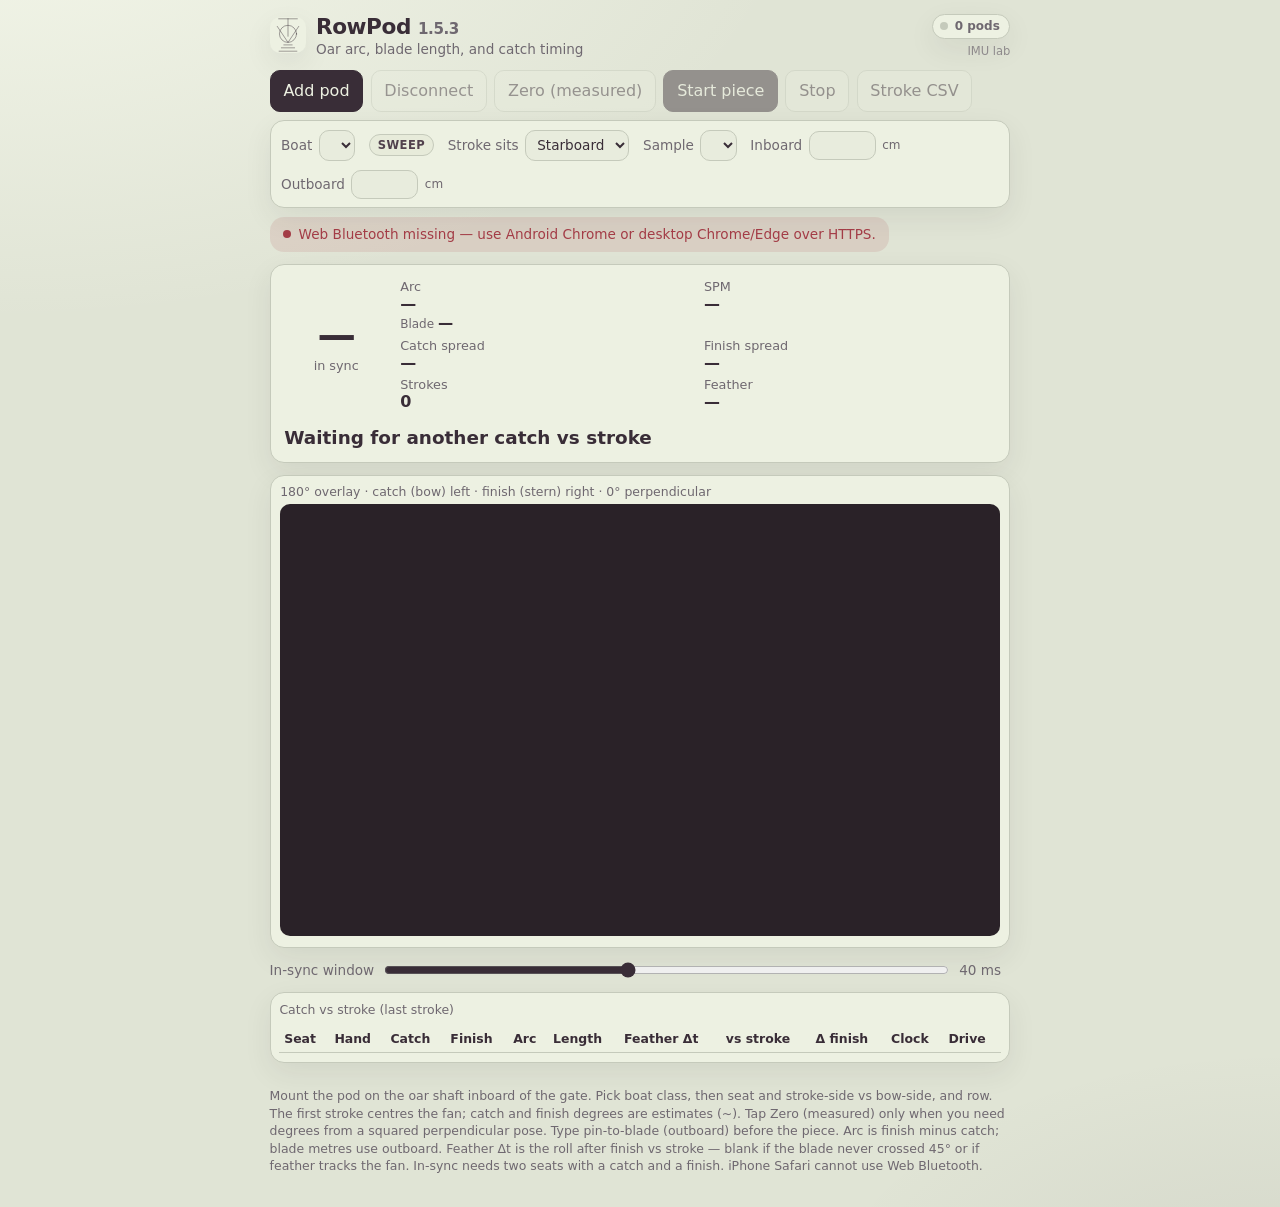
==== commit 8f90858b: "224Hz v2 log" ====
--- a/web/ble_plotter/index.html
+++ b/web/ble_plotter/index.html
@@ -5,17 +5,17 @@
   <meta name="viewport" content="width=device-width, initial-scale=1, viewport-fit=cover" />
   <meta name="theme-color" content="#392d37" />
   <meta name="mobile-web-app-capable" content="yes" />
-  <title>RowPod 1.5.1</title>
+  <title>RowPod 1.5.3</title>
   <link rel="manifest" href="manifest.webmanifest" />
   <link rel="icon" href="overtec-mark.svg" type="image/svg+xml" />
-  <link rel="stylesheet" href="rowpod.css?v=1.5.1" />
+  <link rel="stylesheet" href="rowpod.css?v=1.5.3" />
 </head>
 <body>
   <header>
     <div class="brand">
       <img class="mark" src="overtec-mark.svg" alt="" width="36" height="36" />
       <div>
-        <h1>RowPod <span data-rowpod-version>1.5.1</span></h1>
+        <h1>RowPod <span data-rowpod-version>1.5.3</span></h1>
         <p class="sub">Oar arc, blade length, and catch timing</p>
       </div>
     </div>
@@ -140,6 +140,6 @@
     Web Bluetooth.
   </p>
 
-  <script type="module" src="rowpod.js?v=1.5.1"></script>
+  <script type="module" src="rowpod.js?v=1.5.3"></script>
 </body>
 </html>
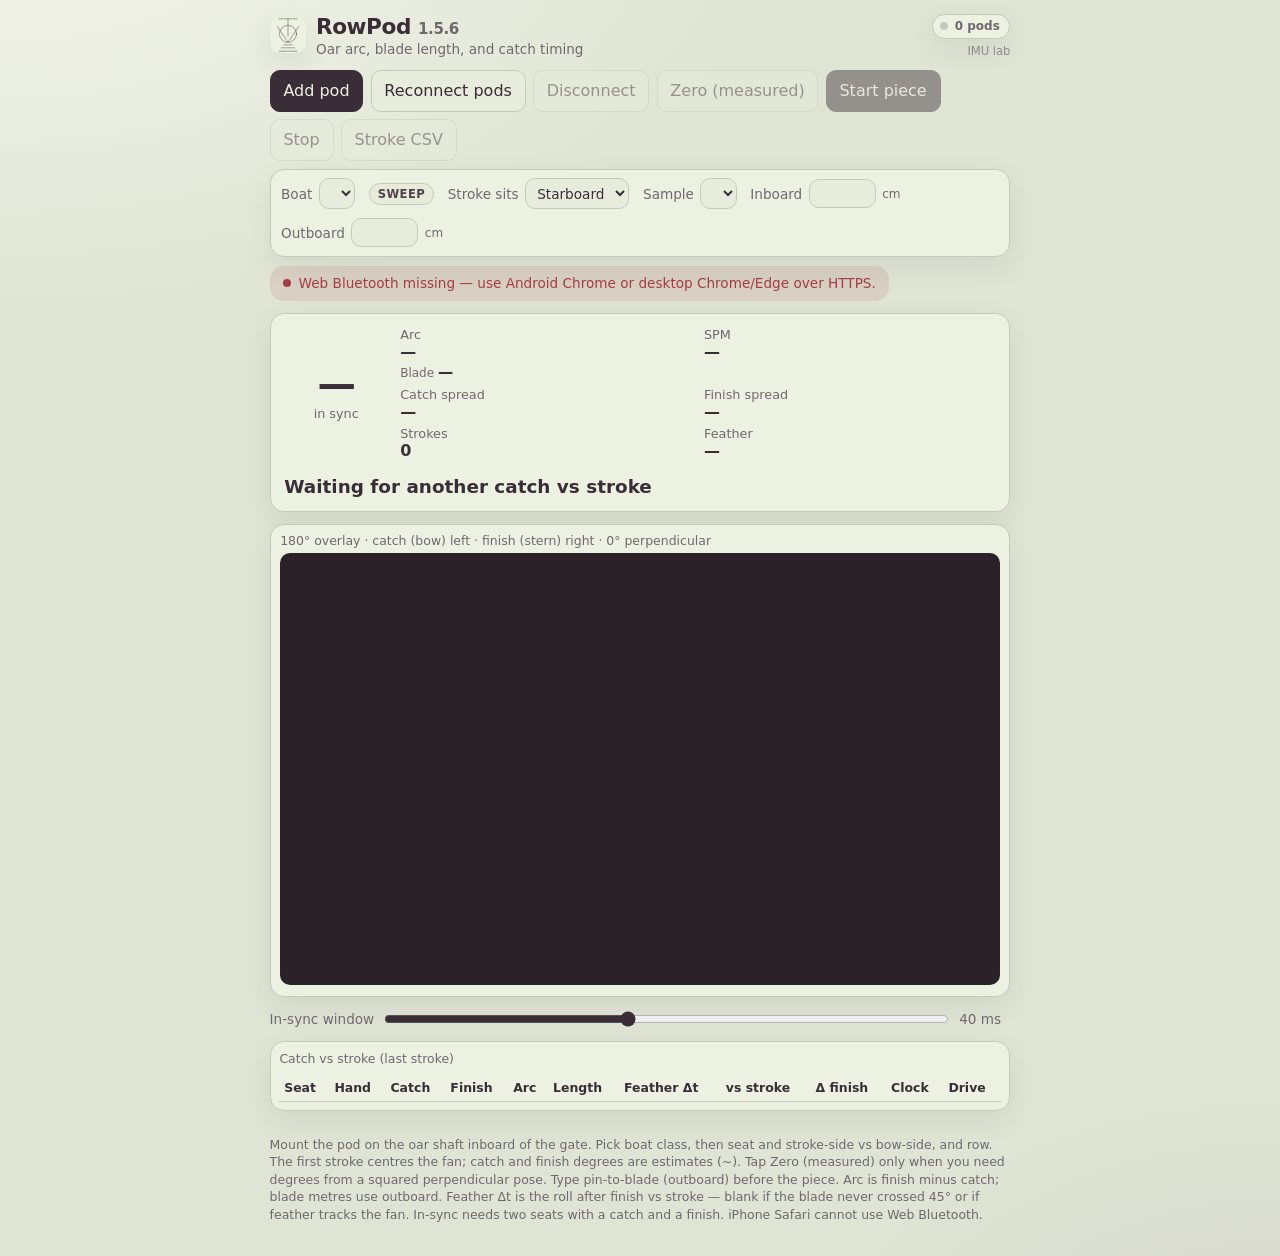
==== commit 6a756fe0: "auto-reconnect + stale issue fix" ====
--- a/web/ble_plotter/index.html
+++ b/web/ble_plotter/index.html
@@ -5,17 +5,17 @@
   <meta name="viewport" content="width=device-width, initial-scale=1, viewport-fit=cover" />
   <meta name="theme-color" content="#392d37" />
   <meta name="mobile-web-app-capable" content="yes" />
-  <title>RowPod 1.5.3</title>
+  <title>RowPod 1.5.6</title>
   <link rel="manifest" href="manifest.webmanifest" />
   <link rel="icon" href="overtec-mark.svg" type="image/svg+xml" />
-  <link rel="stylesheet" href="rowpod.css?v=1.5.3" />
+  <link rel="stylesheet" href="rowpod.css?v=1.5.6" />
 </head>
 <body>
   <header>
     <div class="brand">
       <img class="mark" src="overtec-mark.svg" alt="" width="36" height="36" />
       <div>
-        <h1>RowPod <span data-rowpod-version>1.5.3</span></h1>
+        <h1>RowPod <span data-rowpod-version>1.5.6</span></h1>
         <p class="sub">Oar arc, blade length, and catch timing</p>
       </div>
     </div>
@@ -30,6 +30,7 @@
 
   <section class="controls">
     <button id="btnAddPod" type="button">Add pod</button>
+    <button id="btnReconnect" type="button">Reconnect pods</button>
     <button id="btnDisconnect" type="button" disabled>Disconnect</button>
     <button id="btnZero" type="button" disabled>Zero (measured)</button>
     <button id="btnStart" type="button" disabled>Start piece</button>
@@ -96,6 +97,8 @@
     <canvas id="fan" width="720" height="432"></canvas>
   </figure>
 
+  <section id="angleCards" class="angle-cards" aria-label="Oar angle per pod"></section>
+
   <section class="threshold">
     <label>
       In-sync window
@@ -140,6 +143,6 @@
     Web Bluetooth.
   </p>
 
-  <script type="module" src="rowpod.js?v=1.5.3"></script>
+  <script type="module" src="rowpod.js?v=1.5.6"></script>
 </body>
 </html>
--- a/web/ble_plotter/rowpod.css
+++ b/web/ble_plotter/rowpod.css
@@ -404,6 +404,35 @@
 td.late-out { color: var(--warning); font-weight: 650; }
 td.late-in { color: var(--green); }
 
+.angle-cards {
+  display: grid;
+  grid-template-columns: 1fr 1fr;
+  gap: 0.5rem;
+}
+.angle-card {
+  background: var(--brand-paper);
+  border: 1px solid var(--border);
+  border-top-width: 4px;
+  border-radius: 14px;
+  padding: 0.55rem 0.7rem 0.65rem;
+  display: grid;
+  gap: 0.15rem;
+  box-shadow: var(--shadow);
+  font-variant-numeric: tabular-nums;
+}
+.angle-card header { margin: 0; font-weight: 600; }
+.angle-card .theta {
+  margin: 0;
+  font-size: 1.8rem;
+  font-weight: 650;
+  letter-spacing: -0.03em;
+}
+.angle-card .row { margin: 0; color: var(--muted); font-size: 0.82rem; }
+.angle-card .hint { margin: 0.15rem 0 0; color: var(--warning); font-size: 0.75rem; }
+@media (min-width: 840px) {
+  .angle-cards { grid-template-columns: repeat(4, 1fr); }
+}
+
 .pod-assign {
   display: grid;
   gap: 0.5rem;
